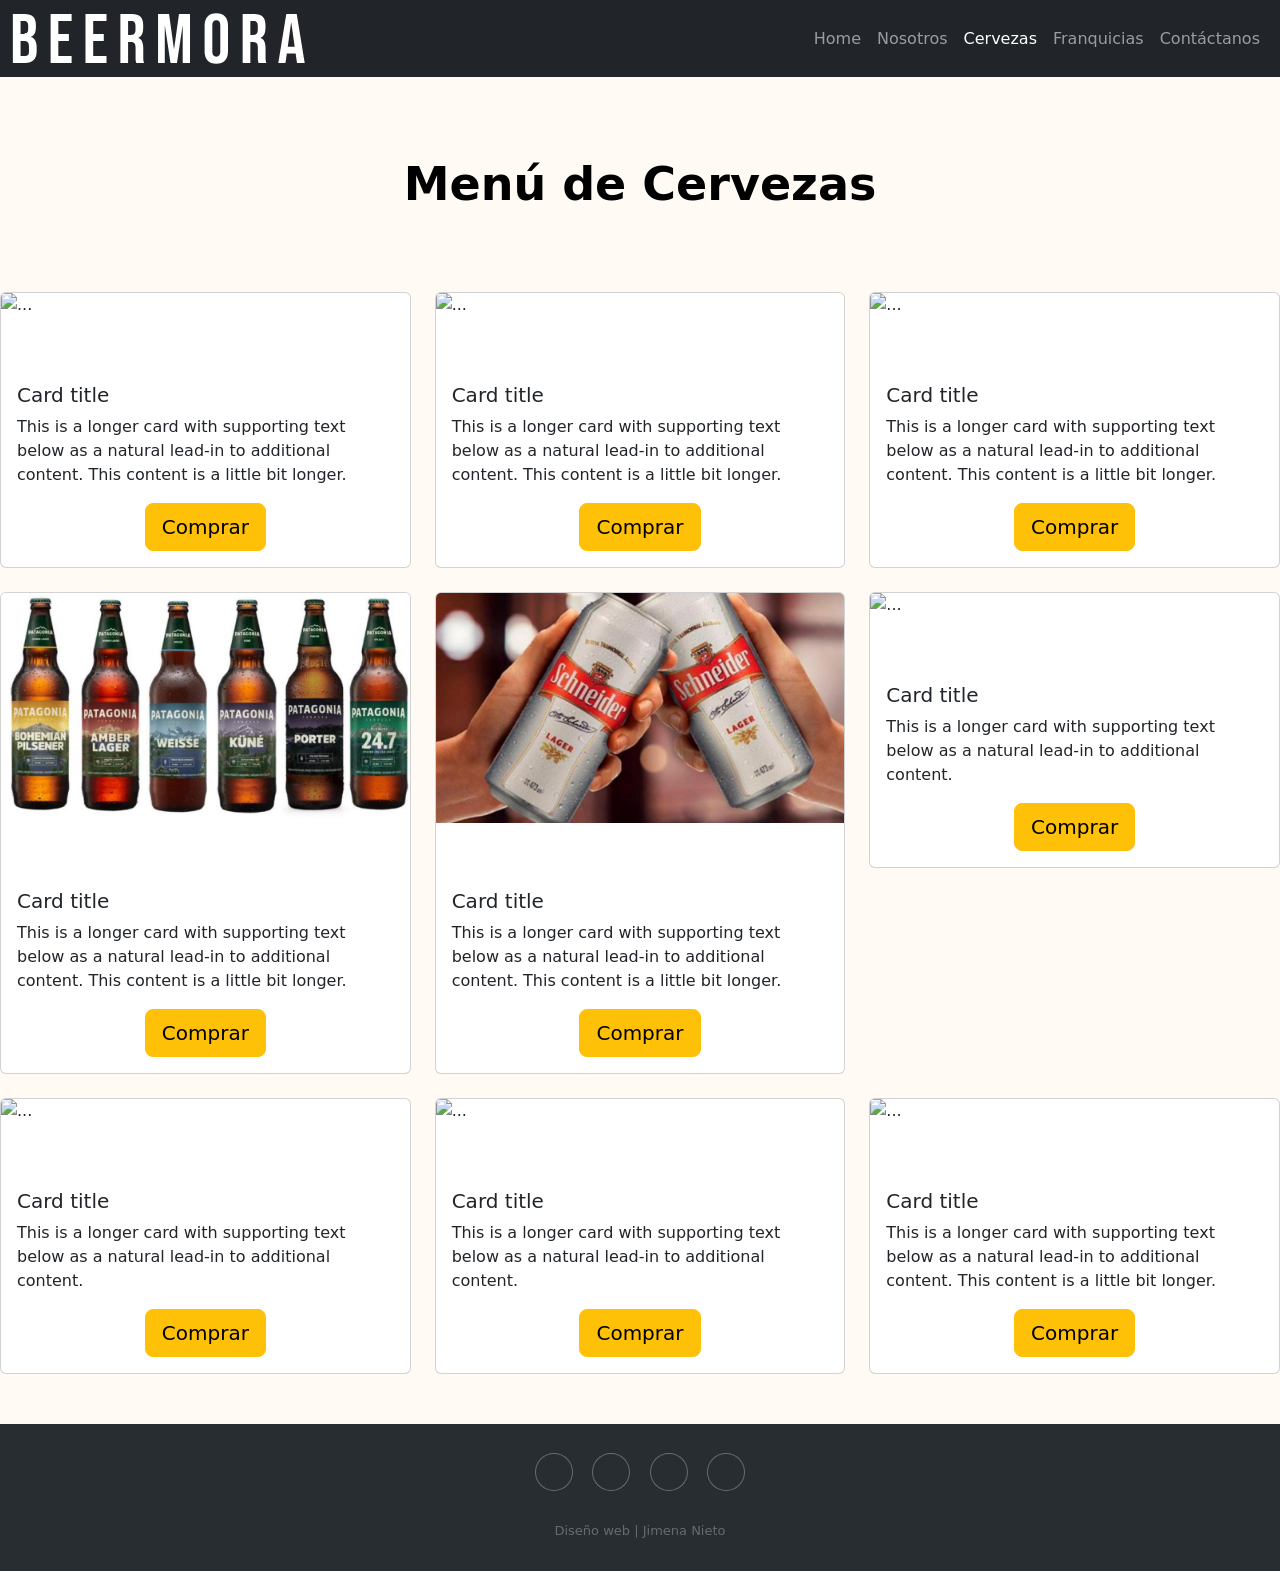
==== pag/cervezas.html @ 689bd1a6 "actualizacion de 2 nav mas y pagina completa" ====
<!doctype html>
<html lang="en">
  <head>
    <!-- Required meta tags -->
    <meta charset="utf-8">
    <meta name="viewport" content="width=device-width, initial-scale=1">
    <link rel="shortcut icon" href="../img/FaviconBEER.svg" type="image/x-icon">

    <!-- Bootstrap CSS -->
    <link href="https://cdn.jsdelivr.net/npm/bootstrap@5.1.3/dist/css/bootstrap.min.css" rel="stylesheet" integrity="sha384-1BmE4kWBq78iYhFldvKuhfTAU6auU8tT94WrHftjDbrCEXSU1oBoqyl2QvZ6jIW3" crossorigin="anonymous">

    <!-- Font Awesome JS -->
    <script src="https://kit.fontawesome.com/6f743b58b1.js" crossorigin="anonymous"></script>

    <!-- Css -->
    
    <link rel="stylesheet" href="../css/style.css">

    <title>BeerMora</title>
  </head>



<body>
  
  <!-------------------------NAV-------------------->
  <nav class="navbar navbar-expand-lg navbar-dark bg-dark">
    <div class="container-fluid">
      <a class="navbar-brand" href="#"><img src="../img/BEERMORALOGO.svg" alt=""></a>
      <button class="navbar-toggler" type="button" data-bs-toggle="collapse" data-bs-target="#navbarNav" aria-controls="navbarNav" aria-expanded="false" aria-label="Toggle navigation">
        <span class="navbar-toggler-icon"></span>
      </button>
      <div class="collapse navbar-collapse" id="navbarNav">
        <ul class="navbar-nav">
          <li class="nav-item">
            <a class="nav-link"  href="../index.html">Home</a>
          </li>
          <li class="nav-item">
            <a class="nav-link" href="nosotros.html">Nosotros</a>
          </li>
          <li class="nav-item active">
            <a class="nav-link  active" aria-current="page" href="cervezas.html">Cervezas</a>
          </li>
          <li class="nav-item">
            <a class="nav-link" href="franquicias.html">Franquicias</a>
          </li>
          <li class="nav-item ">
            <a class="nav-link" href="contacto.html">Contáctanos</a>
          </li>
          
        </ul>
      </div>
    </div>
  </nav>

  

<!--MENU DE CERVEZAS CARTAS -->
<h2>Menú de Cervezas</h2>
<div class="row row-cols-1 row-cols-md-3 g-4">
    <div class="col">
      <div class="card">
        <img src="../img/heineken.jpg" class="card-img-top" alt="...">
        <div class="card-body">
          <h5 class="card-title">Card title</h5>
          <p class="card-text">This is a longer card with supporting text below as a natural lead-in to additional content. This content is a little bit longer.</p>
          <div class="col text-center">
            <button type="button" class="btn btn-warning btn-lg">Comprar</button>
         </div> 
        </div>
      </div>
    </div>
    <div class="col">
      <div class="card">
        <img src="../img/budweiser1.jpg" class="card-img-top" alt="...">
        <div class="card-body">
          <h5 class="card-title">Card title</h5>
          <p class="card-text">This is a longer card with supporting text below as a natural lead-in to additional content. This content is a little bit longer.</p>
          <div class="col text-center">
            <button type="button" class="btn btn-warning btn-lg">Comprar</button>
         </div> 
        </div>
      </div>
    </div>
    <div class="col">
        <div class="card">
          <img src="../img/corona.jpg" class="card-img-top" alt="...">
          <div class="card-body">
            <h5 class="card-title">Card title</h5>
            <p class="card-text">This is a longer card with supporting text below as a natural lead-in to additional content. This content is a little bit longer.</p>
            <div class="col text-center">
                <button type="button" class="btn btn-warning btn-lg">Comprar</button>
             </div> 
        </div>
        </div>
    </div>
    <div class="col">
        <div class="card">
          <img src="../img/patagonia.jpg" class="card-img-top" alt="...">
          <div class="card-body">
            <h5 class="card-title">Card title</h5>
            <p class="card-text">This is a longer card with supporting text below as a natural lead-in to additional content. This content is a little bit longer.</p>
            <div class="col text-center">
                <button type="button" class="btn btn-warning btn-lg">Comprar</button>
             </div> 
        </div>
        </div>
    </div>
    <div class="col">
        <div class="card">
          <img src="../img/schneider.jpg" class="card-img-top" alt="...">
          <div class="card-body">
            <h5 class="card-title">Card title</h5>
            <p class="card-text">This is a longer card with supporting text below as a natural lead-in to additional content. This content is a little bit longer.</p>
            <div class="col text-center">
                <button type="button" class="btn btn-warning btn-lg">Comprar</button>
             </div> 
        </div>
        </div>
    </div>
    <div class="col">
      <div class="card">
        <img src="../img/guiness.jpg" class="card-img-top" alt="...">
        <div class="card-body">
          <h5 class="card-title">Card title</h5>
          <p class="card-text">This is a longer card with supporting text below as a natural lead-in to additional content.</p>
          <div class="col text-center">
            <button type="button" class="btn btn-warning btn-lg">Comprar</button>
         </div>   
        </div>
      </div>
    </div>
    <div class="col">
        <div class="card">
          <img src="../img/chinawhite.jpg" class="card-img-top" alt="...">
          <div class="card-body">
            <h5 class="card-title">Card title</h5>
            <p class="card-text">This is a longer card with supporting text below as a natural lead-in to additional content.</p>
            <div class="col text-center">
                <button type="button" class="btn btn-warning btn-lg">Comprar</button>
            </div> 
        </div>
        </div>
    </div>
    <div class="col">
        <div class="card">
          <img src="../img/modelo.jpg" class="card-img-top" alt="...">
          <div class="card-body">
            <h5 class="card-title">Card title</h5>
            <p class="card-text">This is a longer card with supporting text below as a natural lead-in to additional content.</p>
            <div class="col text-center">
                <button type="button" class="btn btn-warning btn-lg">Comprar</button>
            </div> 
        </div>
        </div>
    </div>
    <div class="col">
      <div class="card">
        <img src="../img/lite.jpg" class="card-img-top" alt="...">
        <div class="card-body">
          <h5 class="card-title">Card title</h5>
          <p class="card-text">This is a longer card with supporting text below as a natural lead-in to additional content. This content is a little bit longer.</p>
          <div class="col text-center">
            <button type="button" class="btn btn-warning btn-lg">Comprar</button>
         </div> 
        </div>
      </div>
    </div>
  </div>
<!--FOOTER-->

<div class="footer-dark">
    <footer>
        <div class="container">
            <div class="row">
                             
                
                <div class="col item social">
                  <a href="#"><i class="fa-brands fa-facebook"></i></a>
                  <a href="#"><i class="fa-brands fa-twitter"></i></a>
                  <a href="#"><i class="fa-brands fa-snapchat"></i></a>
                  <a href="#"><i class="fa-brands fa-instagram"></i></a>
                </div>
            </div>
            <p class="copyright">Diseño web | Jimena Nieto </p>
        </div>
    </footer>
  </div>

<!--------------------SCRIPT----------------------->

  <script src="https://cdn.jsdelivr.net/npm/bootstrap@5.1.3/dist/js/bootstrap.bundle.min.js" integrity="sha384-ka7Sk0Gln4gmtz2MlQnikT1wXgYsOg+OMhuP+IlRH9sENBO0LRn5q+8nbTov4+1p" crossorigin="anonymous"></script>
</body>
</html>
---- css/style.css ----
* { 
    margin: 0;
    padding: 0;
}

body {
    background: rgb(255, 251, 244);
}
/**************NAV***************/
.collapse {
    justify-content: end;
}


/**************NUESTRO PROYECTO***************/
h2 {
    color: black;
    text-align: center;
    font-size: 46px;
    font-weight: 700;
    margin: 5rem 5rem;
}

.card {
    margin: auto;
}

.card-body {
    margin-top: 50px;
}

/**************PAGINA NOSOTROS P*************/

.nosotrosP {
  font-size: 25px;
  margin-top: 50px;
  text-align: center;
}

/**************FOOTER*************/


.footer-dark {
  margin-top: 50px;
    padding:30px 0;
    color:#f0f9ff;
    background-color:#282d32;
  }
  
  .footer-dark h3 {
    margin-top:0;
    margin-bottom:12px;
    font-weight:bold;
    font-size:16px;
  }
  
  .footer-dark ul {
    padding:0;
    list-style:none;
    line-height:1.6;
    font-size:14px;
    margin-bottom:0;
  }
  
  .footer-dark ul a {
    color:inherit;
    text-decoration:none;
    opacity:0.6;
  }
  
  .footer-dark ul a:hover {
    opacity:0.8;
  }
  
  @media (max-width:767px) {
    .footer-dark .item:not(.social) {
      text-align:center;
      padding-bottom:20px;
    }
  }
  
  .footer-dark .item.text {
    margin-bottom:36px;
  }
  
  @media (max-width:767px) {
    .footer-dark .item.text {
      margin-bottom:0;
    }
  }
  
  .footer-dark .item.text p {
    opacity:0.6;
    margin-bottom:0;
  }
  
  .footer-dark .item.social {
    text-align:center;
  }
  
  @media (max-width:991px) {
    .footer-dark .item.social {
      text-align:center;
      margin-top:20px;
    }
  }
  
  .footer-dark .item.social > a {
    font-size:20px;
    width:36px;
    height:36px;
    line-height:36px;
    display:inline-block;
    text-align:center;
    border-radius:50%;
    box-shadow:0 0 0 1px rgba(255,255,255,0.4);
    margin:0 8px;
    color:#fff;
    opacity:0.75;
  }
  
  .footer-dark .item.social > a:hover {
    opacity:0.9;
  }
  
  .footer-dark .copyright {
    text-align:center;
    padding-top:24px;
    opacity:0.3;
    font-size:13px;
    margin-bottom:0;
  }
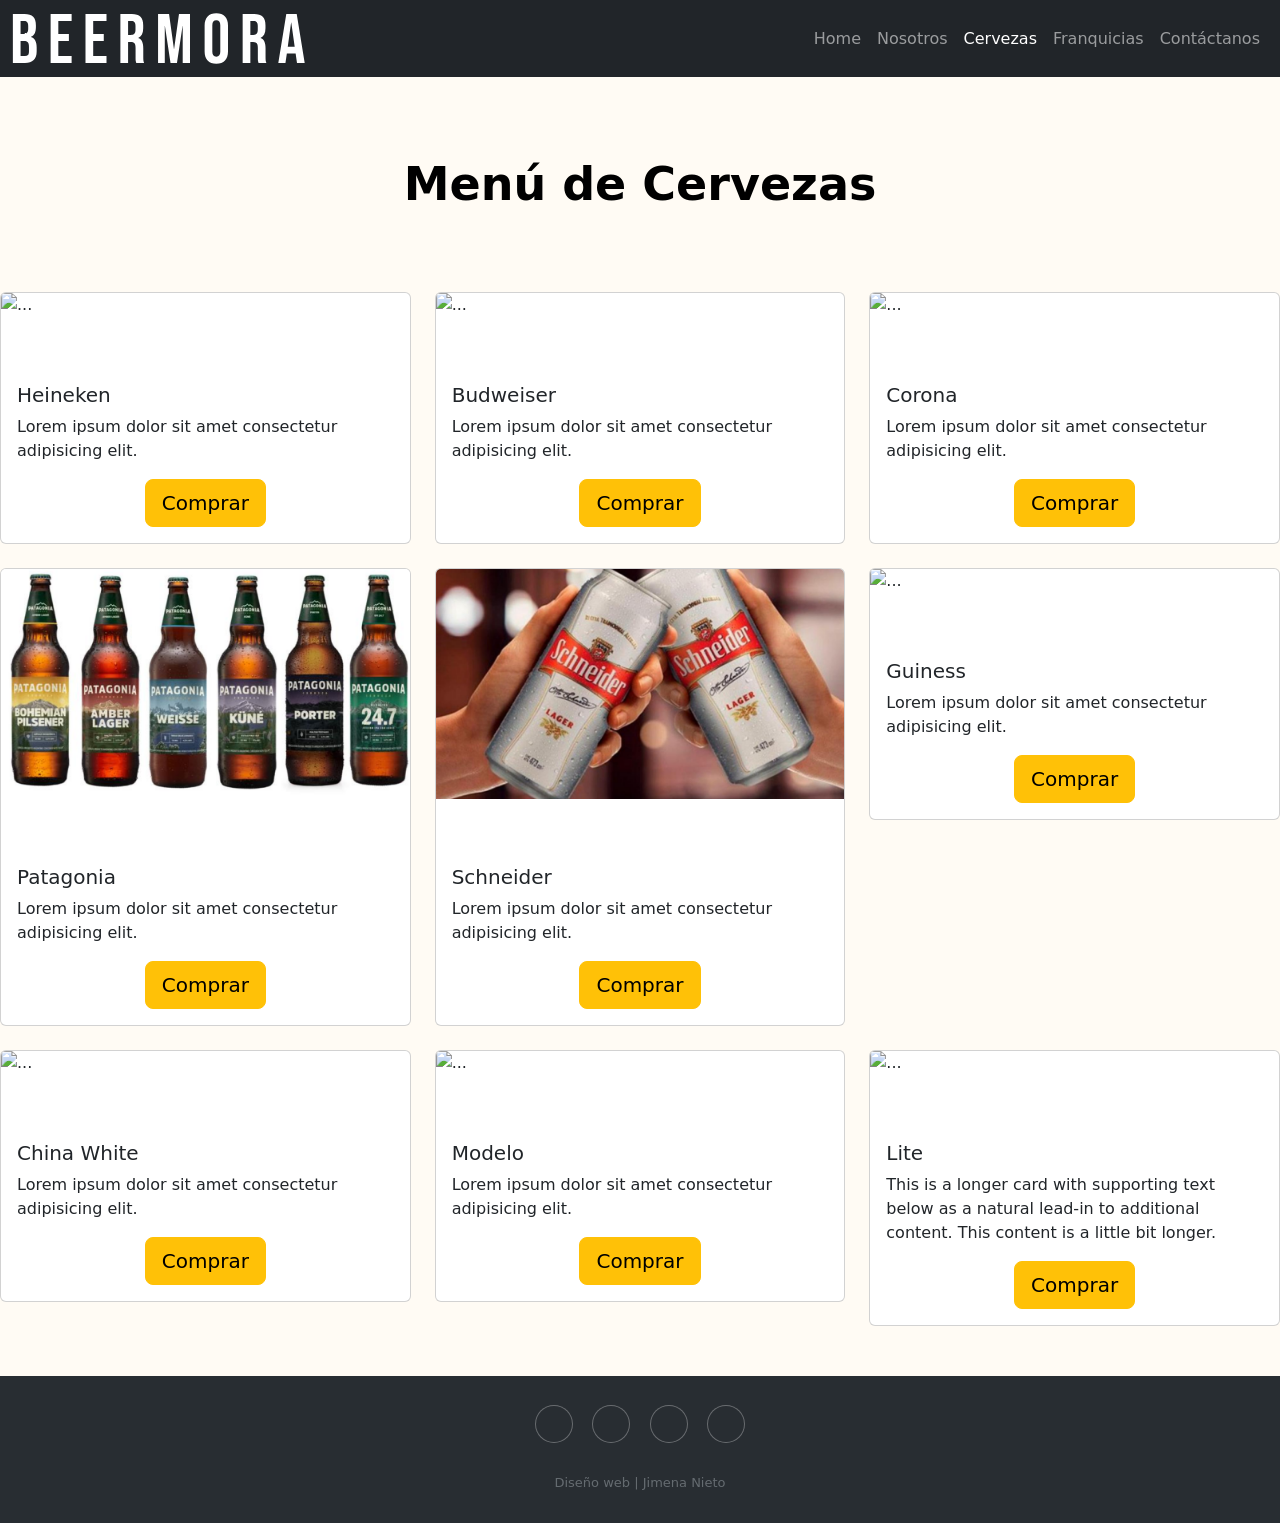
==== commit 62022f63: "actualizacion de nombres en cervezas" ====
--- a/pag/cervezas.html
+++ b/pag/cervezas.html
@@ -62,8 +62,8 @@
       <div class="card">
         <img src="../img/heineken.jpg" class="card-img-top" alt="...">
         <div class="card-body">
-          <h5 class="card-title">Card title</h5>
-          <p class="card-text">This is a longer card with supporting text below as a natural lead-in to additional content. This content is a little bit longer.</p>
+          <h5 class="card-title">Heineken</h5>
+          <p class="card-text">Lorem ipsum dolor sit amet consectetur adipisicing elit.</p>
           <div class="col text-center">
             <button type="button" class="btn btn-warning btn-lg">Comprar</button>
          </div> 
@@ -74,8 +74,8 @@
       <div class="card">
         <img src="../img/budweiser1.jpg" class="card-img-top" alt="...">
         <div class="card-body">
-          <h5 class="card-title">Card title</h5>
-          <p class="card-text">This is a longer card with supporting text below as a natural lead-in to additional content. This content is a little bit longer.</p>
+          <h5 class="card-title">Budweiser</h5>
+          <p class="card-text">Lorem ipsum dolor sit amet consectetur adipisicing elit.</p>
           <div class="col text-center">
             <button type="button" class="btn btn-warning btn-lg">Comprar</button>
          </div> 
@@ -86,8 +86,8 @@
         <div class="card">
           <img src="../img/corona.jpg" class="card-img-top" alt="...">
           <div class="card-body">
-            <h5 class="card-title">Card title</h5>
-            <p class="card-text">This is a longer card with supporting text below as a natural lead-in to additional content. This content is a little bit longer.</p>
+            <h5 class="card-title">Corona</h5>
+            <p class="card-text">Lorem ipsum dolor sit amet consectetur adipisicing elit.</p>
             <div class="col text-center">
                 <button type="button" class="btn btn-warning btn-lg">Comprar</button>
              </div> 
@@ -98,8 +98,8 @@
         <div class="card">
           <img src="../img/patagonia.jpg" class="card-img-top" alt="...">
           <div class="card-body">
-            <h5 class="card-title">Card title</h5>
-            <p class="card-text">This is a longer card with supporting text below as a natural lead-in to additional content. This content is a little bit longer.</p>
+            <h5 class="card-title">Patagonia</h5>
+            <p class="card-text">Lorem ipsum dolor sit amet consectetur adipisicing elit.</p>
             <div class="col text-center">
                 <button type="button" class="btn btn-warning btn-lg">Comprar</button>
              </div> 
@@ -110,8 +110,8 @@
         <div class="card">
           <img src="../img/schneider.jpg" class="card-img-top" alt="...">
           <div class="card-body">
-            <h5 class="card-title">Card title</h5>
-            <p class="card-text">This is a longer card with supporting text below as a natural lead-in to additional content. This content is a little bit longer.</p>
+            <h5 class="card-title">Schneider</h5>
+            <p class="card-text">Lorem ipsum dolor sit amet consectetur adipisicing elit.</p>
             <div class="col text-center">
                 <button type="button" class="btn btn-warning btn-lg">Comprar</button>
              </div> 
@@ -122,8 +122,8 @@
       <div class="card">
         <img src="../img/guiness.jpg" class="card-img-top" alt="...">
         <div class="card-body">
-          <h5 class="card-title">Card title</h5>
-          <p class="card-text">This is a longer card with supporting text below as a natural lead-in to additional content.</p>
+          <h5 class="card-title">Guiness</h5>
+          <p class="card-text">Lorem ipsum dolor sit amet consectetur adipisicing elit.</p>
           <div class="col text-center">
             <button type="button" class="btn btn-warning btn-lg">Comprar</button>
          </div>   
@@ -134,8 +134,8 @@
         <div class="card">
           <img src="../img/chinawhite.jpg" class="card-img-top" alt="...">
           <div class="card-body">
-            <h5 class="card-title">Card title</h5>
-            <p class="card-text">This is a longer card with supporting text below as a natural lead-in to additional content.</p>
+            <h5 class="card-title">China White</h5>
+            <p class="card-text">Lorem ipsum dolor sit amet consectetur adipisicing elit.</p>
             <div class="col text-center">
                 <button type="button" class="btn btn-warning btn-lg">Comprar</button>
             </div> 
@@ -146,8 +146,8 @@
         <div class="card">
           <img src="../img/modelo.jpg" class="card-img-top" alt="...">
           <div class="card-body">
-            <h5 class="card-title">Card title</h5>
-            <p class="card-text">This is a longer card with supporting text below as a natural lead-in to additional content.</p>
+            <h5 class="card-title">Modelo</h5>
+            <p class="card-text">Lorem ipsum dolor sit amet consectetur adipisicing elit. </p>
             <div class="col text-center">
                 <button type="button" class="btn btn-warning btn-lg">Comprar</button>
             </div> 
@@ -158,7 +158,7 @@
       <div class="card">
         <img src="../img/lite.jpg" class="card-img-top" alt="...">
         <div class="card-body">
-          <h5 class="card-title">Card title</h5>
+          <h5 class="card-title">Lite</h5>
           <p class="card-text">This is a longer card with supporting text below as a natural lead-in to additional content. This content is a little bit longer.</p>
           <div class="col text-center">
             <button type="button" class="btn btn-warning btn-lg">Comprar</button>
